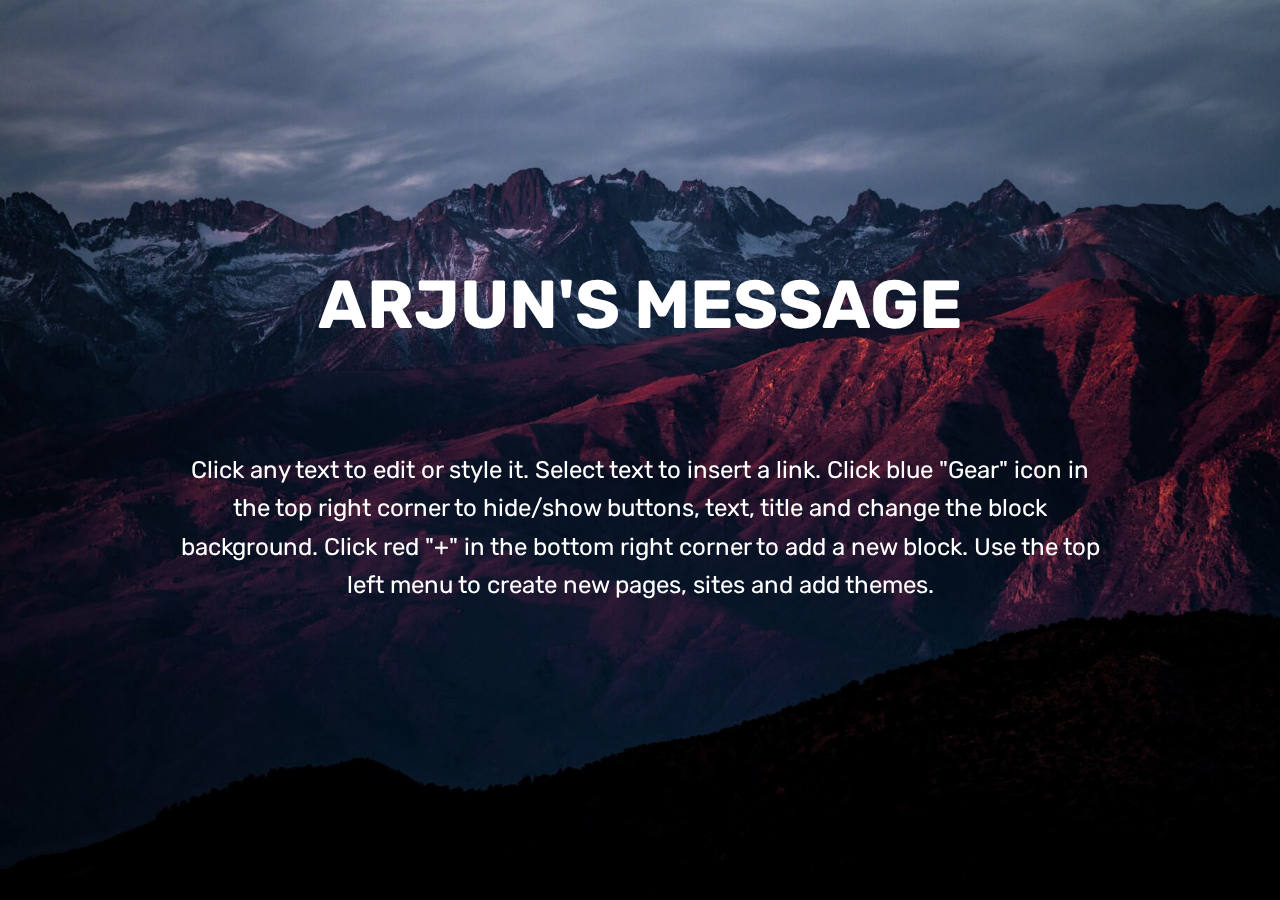
==== aditya.html @ 039c11ff "V0.1" ====
<!DOCTYPE html>
<html >
<head>
  <!-- Site made with Mobirise Website Builder v4.8.6, https://mobirise.com -->
  <meta charset="UTF-8">
  <meta http-equiv="X-UA-Compatible" content="IE=edge">
  <meta name="generator" content="Mobirise v4.8.6, mobirise.com">
  <meta name="viewport" content="width=device-width, initial-scale=1, minimum-scale=1">
  <link rel="shortcut icon" href="assets/images/logo4.png" type="image/x-icon">
  <meta name="description" content="Website Maker Description">
  <title>Aditya's Message</title>
  <link rel="stylesheet" href="assets/web/assets/mobirise-icons/mobirise-icons.css">
  <link rel="stylesheet" href="assets/tether/tether.min.css">
  <link rel="stylesheet" href="assets/bootstrap/css/bootstrap.min.css">
  <link rel="stylesheet" href="assets/bootstrap/css/bootstrap-grid.min.css">
  <link rel="stylesheet" href="assets/bootstrap/css/bootstrap-reboot.min.css">
  <link rel="stylesheet" href="assets/theme/css/style.css">
  <link rel="stylesheet" href="assets/mobirise/css/mbr-additional.css" type="text/css">
  
  
  
</head>
<body>
  <section class="cid-r6RoSCm8FT mbr-fullscreen mbr-parallax-background" id="header2-8">

    

    

    <div class="container align-center">
        <div class="row justify-content-md-center">
            <div class="mbr-white col-md-10">
                <h1 class="mbr-section-title mbr-bold pb-3 mbr-fonts-style display-1">ARJUN'S MESSAGE<br><br></h1>
                
                <p class="mbr-text pb-3 mbr-fonts-style display-5">
                    Click any text to edit or style it. Select text to insert a link. Click blue "Gear" icon in the top right corner to hide/show buttons, text, title and change the block background. Click red "+" in the bottom right corner to add a new block. Use the top left menu to create new pages, sites and add themes.
                </p>
                
            </div>
        </div>
    </div>
    
</section>


  <section class="engine"><a href="https://mobirise.info/o">portfolio website templates</a></section><script src="assets/web/assets/jquery/jquery.min.js"></script>
  <script src="assets/popper/popper.min.js"></script>
  <script src="assets/tether/tether.min.js"></script>
  <script src="assets/bootstrap/js/bootstrap.min.js"></script>
  <script src="assets/smoothscroll/smooth-scroll.js"></script>
  <script src="assets/parallax/jarallax.min.js"></script>
  <script src="assets/theme/js/script.js"></script>
  
  
</body>
</html>
---- assets/web/assets/mobirise-icons/mobirise-icons.css ----
@font-face {
  font-family: 'MobiriseIcons';
  src:  url('mobirise-icons.eot?spat4u');
  src:  url('mobirise-icons.eot?spat4u#iefix') format('embedded-opentype'),
    url('mobirise-icons.ttf?spat4u') format('truetype'),
    url('mobirise-icons.woff?spat4u') format('woff'),
    url('mobirise-icons.svg?spat4u#MobiriseIcons') format('svg');
  font-weight: normal;
  font-style: normal;
}

[class^="mbri-"], [class*=" mbri-"] {
  /* use !important to prevent issues with browser extensions that change fonts */
  font-family: MobiriseIcons !important;
  speak: none;
  font-style: normal;
  font-weight: normal;
  font-variant: normal;
  text-transform: none;
  line-height: 1;

  /* Better Font Rendering =========== */
  -webkit-font-smoothing: antialiased;
  -moz-osx-font-smoothing: grayscale;
}

.mbri-add-submenu:before {
  content: "\e900";
}
.mbri-alert:before {
  content: "\e901";
}
.mbri-align-center:before {
  content: "\e902";
}
.mbri-align-justify:before {
  content: "\e903";
}
.mbri-align-left:before {
  content: "\e904";
}
.mbri-align-right:before {
  content: "\e905";
}
.mbri-android:before {
  content: "\e906";
}
.mbri-apple:before {
  content: "\e907";
}
.mbri-arrow-down:before {
  content: "\e908";
}
.mbri-arrow-next:before {
  content: "\e909";
}
.mbri-arrow-prev:before {
  content: "\e90a";
}
.mbri-arrow-up:before {
  content: "\e90b";
}
.mbri-bold:before {
  content: "\e90c";
}
.mbri-bookmark:before {
  content: "\e90d";
}
.mbri-bootstrap:before {
  content: "\e90e";
}
.mbri-briefcase:before {
  content: "\e90f";
}
.mbri-browse:before {
  content: "\e910";
}
.mbri-bulleted-list:before {
  content: "\e911";
}
.mbri-calendar:before {
  content: "\e912";
}
.mbri-camera:before {
  content: "\e913";
}
.mbri-cart-add:before {
  content: "\e914";
}
.mbri-cart-full:before {
  content: "\e915";
}
.mbri-cash:before {
  content: "\e916";
}
.mbri-change-style:before {
  content: "\e917";
}
.mbri-chat:before {
  content: "\e918";
}
.mbri-clock:before {
  content: "\e919";
}
.mbri-close:before {
  content: "\e91a";
}
.mbri-cloud:before {
  content: "\e91b";
}
.mbri-code:before {
  content: "\e91c";
}
.mbri-contact-form:before {
  content: "\e91d";
}
.mbri-credit-card:before {
  content: "\e91e";
}
.mbri-cursor-click:before {
  content: "\e91f";
}
.mbri-cust-feedback:before {
  content: "\e920";
}
.mbri-database:before {
  content: "\e921";
}
.mbri-delivery:before {
  content: "\e922";
}
.mbri-desktop:before {
  content: "\e923";
}
.mbri-devices:before {
  content: "\e924";
}
.mbri-down:before {
  content: "\e925";
}
.mbri-download:before {
  content: "\e989";
}
.mbri-drag-n-drop:before {
  content: "\e927";
}
.mbri-drag-n-drop2:before {
  content: "\e928";
}
.mbri-edit:before {
  content: "\e929";
}
.mbri-edit2:before {
  content: "\e92a";
}
.mbri-error:before {
  content: "\e92b";
}
.mbri-extension:before {
  content: "\e92c";
}
.mbri-features:before {
  content: "\e92d";
}
.mbri-file:before {
  content: "\e92e";
}
.mbri-flag:before {
  content: "\e92f";
}
.mbri-folder:before {
  content: "\e930";
}
.mbri-gift:before {
  content: "\e931";
}
.mbri-github:before {
  content: "\e932";
}
.mbri-globe:before {
  content: "\e933";
}
.mbri-globe-2:before {
  content: "\e934";
}
.mbri-growing-chart:before {
  content: "\e935";
}
.mbri-hearth:before {
  content: "\e936";
}
.mbri-help:before {
  content: "\e937";
}
.mbri-home:before {
  content: "\e938";
}
.mbri-hot-cup:before {
  content: "\e939";
}
.mbri-idea:before {
  content: "\e93a";
}
.mbri-image-gallery:before {
  content: "\e93b";
}
.mbri-image-slider:before {
  content: "\e93c";
}
.mbri-info:before {
  content: "\e93d";
}
.mbri-italic:before {
  content: "\e93e";
}
.mbri-key:before {
  content: "\e93f";
}
.mbri-laptop:before {
  content: "\e940";
}
.mbri-layers:before {
  content: "\e941";
}
.mbri-left-right:before {
  content: "\e942";
}
.mbri-left:before {
  content: "\e943";
}
.mbri-letter:before {
  content: "\e944";
}
.mbri-like:before {
  content: "\e945";
}
.mbri-link:before {
  content: "\e946";
}
.mbri-lock:before {
  content: "\e947";
}
.mbri-login:before {
  content: "\e948";
}
.mbri-logout:before {
  content: "\e949";
}
.mbri-magic-stick:before {
  content: "\e94a";
}
.mbri-map-pin:before {
  content: "\e94b";
}
.mbri-menu:before {
  content: "\e94c";
}
.mbri-mobile:before {
  content: "\e94d";
}
.mbri-mobile2:before {
  content: "\e94e";
}
.mbri-mobirise:before {
  content: "\e94f";
}
.mbri-more-horizontal:before {
  content: "\e950";
}
.mbri-more-vertical:before {
  content: "\e951";
}
.mbri-music:before {
  content: "\e952";
}
.mbri-new-file:before {
  content: "\e953";
}
.mbri-numbered-list:before {
  content: "\e954";
}
.mbri-opened-folder:before {
  content: "\e955";
}
.mbri-pages:before {
  content: "\e956";
}
.mbri-paper-plane:before {
  content: "\e957";
}
.mbri-paperclip:before {
  content: "\e958";
}
.mbri-photo:before {
  content: "\e959";
}
.mbri-photos:before {
  content: "\e95a";
}
.mbri-pin:before {
  content: "\e95b";
}
.mbri-play:before {
  content: "\e95c";
}
.mbri-plus:before {
  content: "\e95d";
}
.mbri-preview:before {
  content: "\e95e";
}
.mbri-print:before {
  content: "\e95f";
}
.mbri-protect:before {
  content: "\e960";
}
.mbri-question:before {
  content: "\e961";
}
.mbri-quote-left:before {
  content: "\e962";
}
.mbri-quote-right:before {
  content: "\e963";
}
.mbri-refresh:before {
  content: "\e964";
}
.mbri-responsive:before {
  content: "\e965";
}
.mbri-right:before {
  content: "\e966";
}
.mbri-rocket:before {
  content: "\e967";
}
.mbri-sad-face:before {
  content: "\e968";
}
.mbri-sale:before {
  content: "\e969";
}
.mbri-save:before {
  content: "\e96a";
}
.mbri-search:before {
  content: "\e96b";
}
.mbri-setting:before {
  content: "\e96c";
}
.mbri-setting2:before {
  content: "\e96d";
}
.mbri-setting3:before {
  content: "\e96e";
}
.mbri-share:before {
  content: "\e96f";
}
.mbri-shopping-bag:before {
  content: "\e970";
}
.mbri-shopping-basket:before {
  content: "\e971";
}
.mbri-shopping-cart:before {
  content: "\e972";
}
.mbri-sites:before {
  content: "\e973";
}
.mbri-smile-face:before {
  content: "\e974";
}
.mbri-speed:before {
  content: "\e975";
}
.mbri-star:before {
  content: "\e976";
}
.mbri-success:before {
  content: "\e977";
}
.mbri-sun:before {
  content: "\e978";
}
.mbri-sun2:before {
  content: "\e979";
}
.mbri-tablet:before {
  content: "\e97a";
}
.mbri-tablet-vertical:before {
  content: "\e97b";
}
.mbri-target:before {
  content: "\e97c";
}
.mbri-timer:before {
  content: "\e97d";
}
.mbri-to-ftp:before {
  content: "\e97e";
}
.mbri-to-local-drive:before {
  content: "\e97f";
}
.mbri-touch-swipe:before {
  content: "\e980";
}
.mbri-touch:before {
  content: "\e981";
}
.mbri-trash:before {
  content: "\e982";
}
.mbri-underline:before {
  content: "\e983";
}
.mbri-unlink:before {
  content: "\e984";
}
.mbri-unlock:before {
  content: "\e985";
}
.mbri-up-down:before {
  content: "\e986";
}
.mbri-up:before {
  content: "\e987";
}
.mbri-update:before {
  content: "\e988";
}
.mbri-upload:before {
 content: "\e926"; 
}
.mbri-user:before {
  content: "\e98a";
}
.mbri-user2:before {
  content: "\e98b";
}
.mbri-users:before {
  content: "\e98c";
}
.mbri-video:before {
  content: "\e98d";
}
.mbri-video-play:before {
  content: "\e98e";
}
.mbri-watch:before {
  content: "\e98f";
}
.mbri-website-theme:before {
  content: "\e990";
}
.mbri-wifi:before {
  content: "\e991";
}
.mbri-windows:before {
  content: "\e992";
}
.mbri-zoom-out:before {
  content: "\e993";
}
.mbri-redo:before {
  content: "\e994";
}
.mbri-undo:before {
  content: "\e995";
}
---- assets/theme/css/style.css ----
/*!
 * Mobirise v4 theme (https://mobirise.com/)
 * Copyright 2017 Mobirise
 */section{background-color:#eeeeee}section,.container,.container-fluid{position:relative;word-wrap:break-word}a.mbr-iconfont:hover{text-decoration:none}.article .lead p,.article .lead ul,.article .lead ol,.article .lead pre,.article .lead blockquote{margin-bottom:0}a{font-style:normal;font-weight:400;cursor:pointer}a,a:hover{text-decoration:none}figure{margin-bottom:0}body{color:#232323}h1,h2,h3,h4,h5,h6,.h1,.h2,.h3,.h4,.h5,.h6,.display-1,.display-2,.display-3,.display-4{line-height:1;word-break:break-word;word-wrap:break-word}b,strong{font-weight:bold}blockquote{padding:10px 0 10px 20px;position:relative;border-left:2px solid;border-color:#ff3366}input:-webkit-autofill,input:-webkit-autofill:hover,input:-webkit-autofill:focus,input:-webkit-autofill:active{transition-delay:9999s;transition-property:background-color, color}textarea[type="hidden"]{display:none}body{position:relative}section{background-position:50% 50%;background-repeat:no-repeat;background-size:cover}section .mbr-background-video,section .mbr-background-video-preview{position:absolute;bottom:0;left:0;right:0;top:0}.hidden{visibility:hidden}.mbr-z-index20{z-index:20}/*! Base colors */.mbr-white{color:#ffffff}.mbr-black{color:#000000}.mbr-bg-white{background-color:#ffffff}.mbr-bg-black{background-color:#000000}/*! Text-aligns */.align-left{text-align:left}.align-center{text-align:center}.align-right{text-align:right}@media (max-width: 767px){.align-left,.align-center,.align-right,.mbr-section-btn,.mbr-section-title{text-align:center}}/*! Font-weight  */.mbr-light{font-weight:300}.mbr-regular{font-weight:400}.mbr-semibold{font-weight:500}.mbr-bold{font-weight:700}/*! Media  */.media-size-item{-webkit-flex:1 1 auto;-moz-flex:1 1 auto;-ms-flex:1 1 auto;-o-flex:1 1 auto;flex:1 1 auto}.media-content{-webkit-flex-basis:100%;flex-basis:100%}.media-container-row{display:-ms-flexbox;display:-webkit-flex;display:flex;-webkit-flex-direction:row;-ms-flex-direction:row;flex-direction:row;-webkit-flex-wrap:wrap;-ms-flex-wrap:wrap;flex-wrap:wrap;-webkit-justify-content:center;-ms-flex-pack:center;justify-content:center;-webkit-align-content:center;-ms-flex-line-pack:center;align-content:center;-webkit-align-items:start;-ms-flex-align:start;align-items:start}.media-container-row .media-size-item{width:400px}.media-container-column{display:-ms-flexbox;display:-webkit-flex;display:flex;-webkit-flex-direction:column;-ms-flex-direction:column;flex-direction:column;-webkit-flex-wrap:wrap;-ms-flex-wrap:wrap;flex-wrap:wrap;-webkit-justify-content:center;-ms-flex-pack:center;justify-content:center;-webkit-align-content:center;-ms-flex-line-pack:center;align-content:center;-webkit-align-items:stretch;-ms-flex-align:stretch;align-items:stretch}.media-container-column>*{width:100%}@media (min-width: 992px){.media-container-row{-webkit-flex-wrap:nowrap;-ms-flex-wrap:nowrap;flex-wrap:nowrap}}figure{overflow:hidden}figure[mbr-media-size]{transition:width 0.1s}.mbr-figure img,.mbr-figure iframe{display:block;width:100%}.card{background-color:transparent;border:none}.card-img{text-align:center;flex-shrink:0;-webkit-flex-shrink:0}.media{max-width:100%;margin:0 auto}.mbr-figure{-ms-flex-item-align:center;-ms-grid-row-align:center;-webkit-align-self:center;align-self:center}.media-container>div{max-width:100%}.mbr-figure img,.card-img img{width:100%}@media (max-width: 991px){.media-size-item{width:auto !important}.media{width:auto}.mbr-figure{width:100% !important}}/*! Buttons */.mbr-section-btn{margin-left:-.25rem;margin-right:-.25rem;font-size:0}nav .mbr-section-btn{margin-left:0rem;margin-right:0rem}/*! Btn icon margin */.btn .mbr-iconfont,.btn.btn-sm .mbr-iconfont{cursor:pointer;margin-right:0.5rem}.btn.btn-md .mbr-iconfont,.btn.btn-md .mbr-iconfont{margin-right:0.8rem}.mbr-regular{font-weight:400}.mbr-semibold{font-weight:500}.mbr-bold{font-weight:700}[type="submit"]{-webkit-appearance:none}/*! Full-screen */.mbr-fullscreen .mbr-overlay{min-height:100vh}.mbr-fullscreen{display:flex;display:-webkit-flex;display:-moz-flex;display:-ms-flex;display:-o-flex;align-items:center;-webkit-align-items:center;min-height:100vh;padding-top:3rem;padding-bottom:3rem}/*! Map */.map{height:25rem;position:relative}.map iframe{width:100%;height:100%}.form-asterisk{font-family:initial;position:absolute;top:-2px;font-weight:normal}/*! Scroll to top arrow */.mbr-arrow-up{bottom:25px;right:90px;position:fixed;text-align:right;z-index:5000;color:#ffffff;font-size:32px;transform:rotate(180deg);-webkit-transform:rotate(180deg)}.mbr-arrow-up a{background:rgba(0,0,0,0.2);border-radius:3px;color:#fff;display:inline-block;height:60px;width:60px;outline-style:none !important;position:relative;text-decoration:none;transition:all .3s ease-in-out;cursor:pointer;text-align:center}.mbr-arrow-up a:hover{background-color:rgba(0,0,0,0.4)}.mbr-arrow-up a i{line-height:60px}.mbr-arrow-up-icon{display:block;color:#fff}.mbr-arrow-up-icon::before{content:"\203a";display:inline-block;font-family:serif;font-size:32px;line-height:1;font-style:normal;position:relative;top:6px;left:-4px;-webkit-transform:rotate(-90deg);transform:rotate(-90deg)}/*! Arrow Down */.mbr-arrow{position:absolute;bottom:45px;left:50%;width:60px;height:60px;cursor:pointer;background-color:rgba(80,80,80,0.5);border-radius:50%;-webkit-transform:translateX(-50%);transform:translateX(-50%)}.mbr-arrow>a{display:inline-block;text-decoration:none;outline-style:none;-webkit-animation:arrowdown 1.7s ease-in-out infinite;animation:arrowdown 1.7s ease-in-out infinite}.mbr-arrow>a>i{position:absolute;top:-2px;left:15px;font-size:2rem}@keyframes arrowdown{0%{transform:translateY(0px);-webkit-transform:translateY(0px)}50%{transform:translateY(-5px);-webkit-transform:translateY(-5px)}100%{transform:translateY(0px);-webkit-transform:translateY(0px)}}@-webkit-keyframes arrowdown{0%{transform:translateY(0px);-webkit-transform:translateY(0px)}50%{transform:translateY(-5px);-webkit-transform:translateY(-5px)}100%{transform:translateY(0px);-webkit-transform:translateY(0px)}}@media (max-width: 500px){.mbr-arrow-up{left:50%;right:auto;transform:translateX(-50%) rotate(180deg);-webkit-transform:translateX(-50%) rotate(180deg)}}@keyframes gradient-animation{from{background-position:0% 100%;animation-timing-function:ease-in-out}to{background-position:100% 0%;animation-timing-function:ease-in-out}}@-webkit-keyframes gradient-animation{from{background-position:0% 100%;animation-timing-function:ease-in-out}to{background-position:100% 0%;animation-timing-function:ease-in-out}}.bg-gradient{background-size:200% 200%;animation:gradient-animation 5s infinite alternate;-webkit-animation:gradient-animation 5s infinite alternate}.menu .navbar-brand{display:-webkit-flex}.menu .navbar-brand span{display:flex;display:-webkit-flex}.menu .navbar-brand .navbar-caption-wrap{display:-webkit-flex}.menu .navbar-brand .navbar-logo img{display:-webkit-flex}@media (min-width: 768px) and (max-width: 991px){.menu .navbar-toggleable-sm .navbar-nav{display:-webkit-box;display:-webkit-flex;display:-ms-flexbox}}@media (min-width: 992px){.menu .navbar-nav.nav-dropdown{display:-webkit-flex}.menu .navbar-toggleable-sm .navbar-collapse{display:-webkit-flex !important}}.navbar{display:-webkit-flex;-webkit-flex-wrap:wrap;-webkit-align-items:center;-webkit-justify-content:space-between}.navbar-collapse{-webkit-flex-basis:100%;-webkit-flex-grow:1;-webkit-align-items:center}.nav-dropdown .link{padding:.667em 1.667em !important;margin:0 !important}.nav{display:-webkit-flex;-webkit-flex-wrap:wrap}.row{display:-webkit-flex;-webkit-flex-wrap:wrap}.justify-content-center{-webkit-justify-content:center}.form-inline{display:-webkit-flex;-webkit-flex-flow:row wrap;-webkit-align-items:center}.card-wrapper{flex:1;-webkit-flex:1}.carousel-control{display:-webkit-flex;-webkit-align-items:center;-webkit-justify-content:center}.carousel-controls{display:-webkit-flex}.media{display:-webkit-flex}
/*# sourceMappingURL=style.css.map */
.engine {
	position: absolute;
	text-indent: -2400px;
	text-align: center;
	padding: 0;
	top: 0;
	left: -2400px;
}
---- assets/mobirise/css/mbr-additional.css ----
@import url(https://fonts.googleapis.com/css?family=Rubik:300,300i,400,400i,500,500i,700,700i,900,900i);





body {
  font-style: normal;
  line-height: 1.5;
}
.mbr-section-title {
  font-style: normal;
  line-height: 1.2;
}
.mbr-section-subtitle {
  line-height: 1.3;
}
.mbr-text {
  font-style: normal;
  line-height: 1.6;
}
.display-1 {
  font-family: 'Rubik', sans-serif;
  font-size: 4.25rem;
}
.display-1 > .mbr-iconfont {
  font-size: 6.8rem;
}
.display-2 {
  font-family: 'Rubik', sans-serif;
  font-size: 3rem;
}
.display-2 > .mbr-iconfont {
  font-size: 4.8rem;
}
.display-4 {
  font-family: 'Rubik', sans-serif;
  font-size: 1rem;
}
.display-4 > .mbr-iconfont {
  font-size: 1.6rem;
}
.display-5 {
  font-family: 'Rubik', sans-serif;
  font-size: 1.5rem;
}
.display-5 > .mbr-iconfont {
  font-size: 2.4rem;
}
.display-7 {
  font-family: 'Rubik', sans-serif;
  font-size: 1rem;
}
.display-7 > .mbr-iconfont {
  font-size: 1.6rem;
}
/* ---- Fluid typography for mobile devices ---- */
/* 1.4 - font scale ratio ( bootstrap == 1.42857 ) */
/* 100vw - current viewport width */
/* (48 - 20)  48 == 48rem == 768px, 20 == 20rem == 320px(minimal supported viewport) */
/* 0.65 - min scale variable, may vary */
@media (max-width: 768px) {
  .display-1 {
    font-size: 3.4rem;
    font-size: calc( 2.1374999999999997rem + (4.25 - 2.1374999999999997) * ((100vw - 20rem) / (48 - 20)));
    line-height: calc( 1.4 * (2.1374999999999997rem + (4.25 - 2.1374999999999997) * ((100vw - 20rem) / (48 - 20))));
  }
  .display-2 {
    font-size: 2.4rem;
    font-size: calc( 1.7rem + (3 - 1.7) * ((100vw - 20rem) / (48 - 20)));
    line-height: calc( 1.4 * (1.7rem + (3 - 1.7) * ((100vw - 20rem) / (48 - 20))));
  }
  .display-4 {
    font-size: 0.8rem;
    font-size: calc( 1rem + (1 - 1) * ((100vw - 20rem) / (48 - 20)));
    line-height: calc( 1.4 * (1rem + (1 - 1) * ((100vw - 20rem) / (48 - 20))));
  }
  .display-5 {
    font-size: 1.2rem;
    font-size: calc( 1.175rem + (1.5 - 1.175) * ((100vw - 20rem) / (48 - 20)));
    line-height: calc( 1.4 * (1.175rem + (1.5 - 1.175) * ((100vw - 20rem) / (48 - 20))));
  }
}
/* Buttons */
.btn {
  font-weight: 500;
  border-width: 2px;
  font-style: normal;
  letter-spacing: 1px;
  margin: .4rem .8rem;
  white-space: normal;
  -webkit-transition: all 0.3s ease-in-out;
  -moz-transition: all 0.3s ease-in-out;
  transition: all 0.3s ease-in-out;
  display: inline-flex;
  align-items: center;
  justify-content: center;
  word-break: break-word;
  -webkit-align-items: center;
  -webkit-justify-content: center;
  display: -webkit-inline-flex;
  padding: 1rem 3rem;
  border-radius: 3px;
}
.btn-sm {
  font-weight: 500;
  letter-spacing: 1px;
  -webkit-transition: all 0.3s ease-in-out;
  -moz-transition: all 0.3s ease-in-out;
  transition: all 0.3s ease-in-out;
  padding: 0.6rem 1.5rem;
  border-radius: 3px;
}
.btn-md {
  font-weight: 500;
  letter-spacing: 1px;
  margin: .4rem .8rem !important;
  -webkit-transition: all 0.3s ease-in-out;
  -moz-transition: all 0.3s ease-in-out;
  transition: all 0.3s ease-in-out;
  padding: 1rem 3rem;
  border-radius: 3px;
}
.btn-lg {
  font-weight: 500;
  letter-spacing: 1px;
  margin: .4rem .8rem !important;
  -webkit-transition: all 0.3s ease-in-out;
  -moz-transition: all 0.3s ease-in-out;
  transition: all 0.3s ease-in-out;
  padding: 1.2rem 3.2rem;
  border-radius: 3px;
}
.bg-primary {
  background-color: #149dcc !important;
}
.bg-success {
  background-color: #f7ed4a !important;
}
.bg-info {
  background-color: #82786e !important;
}
.bg-warning {
  background-color: #879a9f !important;
}
.bg-danger {
  background-color: #b1a374 !important;
}
.btn-primary,
.btn-primary:active {
  background-color: #149dcc !important;
  border-color: #149dcc !important;
  color: #ffffff !important;
}
.btn-primary:hover,
.btn-primary:focus,
.btn-primary.focus,
.btn-primary.active {
  color: #ffffff !important;
  background-color: #0d6786 !important;
  border-color: #0d6786 !important;
}
.btn-primary.disabled,
.btn-primary:disabled {
  color: #ffffff !important;
  background-color: #0d6786 !important;
  border-color: #0d6786 !important;
}
.btn-secondary,
.btn-secondary:active {
  background-color: #ff3366 !important;
  border-color: #ff3366 !important;
  color: #ffffff !important;
}
.btn-secondary:hover,
.btn-secondary:focus,
.btn-secondary.focus,
.btn-secondary.active {
  color: #ffffff !important;
  background-color: #e50039 !important;
  border-color: #e50039 !important;
}
.btn-secondary.disabled,
.btn-secondary:disabled {
  color: #ffffff !important;
  background-color: #e50039 !important;
  border-color: #e50039 !important;
}
.btn-info,
.btn-info:active {
  background-color: #82786e !important;
  border-color: #82786e !important;
  color: #ffffff !important;
}
.btn-info:hover,
.btn-info:focus,
.btn-info.focus,
.btn-info.active {
  color: #ffffff !important;
  background-color: #59524b !important;
  border-color: #59524b !important;
}
.btn-info.disabled,
.btn-info:disabled {
  color: #ffffff !important;
  background-color: #59524b !important;
  border-color: #59524b !important;
}
.btn-success,
.btn-success:active {
  background-color: #f7ed4a !important;
  border-color: #f7ed4a !important;
  color: #3f3c03 !important;
}
.btn-success:hover,
.btn-success:focus,
.btn-success.focus,
.btn-success.active {
  color: #3f3c03 !important;
  background-color: #eadd0a !important;
  border-color: #eadd0a !important;
}
.btn-success.disabled,
.btn-success:disabled {
  color: #3f3c03 !important;
  background-color: #eadd0a !important;
  border-color: #eadd0a !important;
}
.btn-warning,
.btn-warning:active {
  background-color: #879a9f !important;
  border-color: #879a9f !important;
  color: #ffffff !important;
}
.btn-warning:hover,
.btn-warning:focus,
.btn-warning.focus,
.btn-warning.active {
  color: #ffffff !important;
  background-color: #617479 !important;
  border-color: #617479 !important;
}
.btn-warning.disabled,
.btn-warning:disabled {
  color: #ffffff !important;
  background-color: #617479 !important;
  border-color: #617479 !important;
}
.btn-danger,
.btn-danger:active {
  background-color: #b1a374 !important;
  border-color: #b1a374 !important;
  color: #ffffff !important;
}
.btn-danger:hover,
.btn-danger:focus,
.btn-danger.focus,
.btn-danger.active {
  color: #ffffff !important;
  background-color: #8b7d4e !important;
  border-color: #8b7d4e !important;
}
.btn-danger.disabled,
.btn-danger:disabled {
  color: #ffffff !important;
  background-color: #8b7d4e !important;
  border-color: #8b7d4e !important;
}
.btn-white {
  color: #333333 !important;
}
.btn-white,
.btn-white:active {
  background-color: #ffffff !important;
  border-color: #ffffff !important;
  color: #808080 !important;
}
.btn-white:hover,
.btn-white:focus,
.btn-white.focus,
.btn-white.active {
  color: #808080 !important;
  background-color: #d9d9d9 !important;
  border-color: #d9d9d9 !important;
}
.btn-white.disabled,
.btn-white:disabled {
  color: #808080 !important;
  background-color: #d9d9d9 !important;
  border-color: #d9d9d9 !important;
}
.btn-black,
.btn-black:active {
  background-color: #333333 !important;
  border-color: #333333 !important;
  color: #ffffff !important;
}
.btn-black:hover,
.btn-black:focus,
.btn-black.focus,
.btn-black.active {
  color: #ffffff !important;
  background-color: #0d0d0d !important;
  border-color: #0d0d0d !important;
}
.btn-black.disabled,
.btn-black:disabled {
  color: #ffffff !important;
  background-color: #0d0d0d !important;
  border-color: #0d0d0d !important;
}
.btn-primary-outline,
.btn-primary-outline:active {
  background: none;
  border-color: #0b566f;
  color: #0b566f;
}
.btn-primary-outline:hover,
.btn-primary-outline:focus,
.btn-primary-outline.focus,
.btn-primary-outline.active {
  color: #ffffff;
  background-color: #149dcc;
  border-color: #149dcc;
}
.btn-primary-outline.disabled,
.btn-primary-outline:disabled {
  color: #ffffff !important;
  background-color: #149dcc !important;
  border-color: #149dcc !important;
}
.btn-secondary-outline,
.btn-secondary-outline:active {
  background: none;
  border-color: #cc0033;
  color: #cc0033;
}
.btn-secondary-outline:hover,
.btn-secondary-outline:focus,
.btn-secondary-outline.focus,
.btn-secondary-outline.active {
  color: #ffffff;
  background-color: #ff3366;
  border-color: #ff3366;
}
.btn-secondary-outline.disabled,
.btn-secondary-outline:disabled {
  color: #ffffff !important;
  background-color: #ff3366 !important;
  border-color: #ff3366 !important;
}
.btn-info-outline,
.btn-info-outline:active {
  background: none;
  border-color: #4b453f;
  color: #4b453f;
}
.btn-info-outline:hover,
.btn-info-outline:focus,
.btn-info-outline.focus,
.btn-info-outline.active {
  color: #ffffff;
  background-color: #82786e;
  border-color: #82786e;
}
.btn-info-outline.disabled,
.btn-info-outline:disabled {
  color: #ffffff !important;
  background-color: #82786e !important;
  border-color: #82786e !important;
}
.btn-success-outline,
.btn-success-outline:active {
  background: none;
  border-color: #d2c609;
  color: #d2c609;
}
.btn-success-outline:hover,
.btn-success-outline:focus,
.btn-success-outline.focus,
.btn-success-outline.active {
  color: #3f3c03;
  background-color: #f7ed4a;
  border-color: #f7ed4a;
}
.btn-success-outline.disabled,
.btn-success-outline:disabled {
  color: #3f3c03 !important;
  background-color: #f7ed4a !important;
  border-color: #f7ed4a !important;
}
.btn-warning-outline,
.btn-warning-outline:active {
  background: none;
  border-color: #55666b;
  color: #55666b;
}
.btn-warning-outline:hover,
.btn-warning-outline:focus,
.btn-warning-outline.focus,
.btn-warning-outline.active {
  color: #ffffff;
  background-color: #879a9f;
  border-color: #879a9f;
}
.btn-warning-outline.disabled,
.btn-warning-outline:disabled {
  color: #ffffff !important;
  background-color: #879a9f !important;
  border-color: #879a9f !important;
}
.btn-danger-outline,
.btn-danger-outline:active {
  background: none;
  border-color: #7a6e45;
  color: #7a6e45;
}
.btn-danger-outline:hover,
.btn-danger-outline:focus,
.btn-danger-outline.focus,
.btn-danger-outline.active {
  color: #ffffff;
  background-color: #b1a374;
  border-color: #b1a374;
}
.btn-danger-outline.disabled,
.btn-danger-outline:disabled {
  color: #ffffff !important;
  background-color: #b1a374 !important;
  border-color: #b1a374 !important;
}
.btn-black-outline,
.btn-black-outline:active {
  background: none;
  border-color: #000000;
  color: #000000;
}
.btn-black-outline:hover,
.btn-black-outline:focus,
.btn-black-outline.focus,
.btn-black-outline.active {
  color: #ffffff;
  background-color: #333333;
  border-color: #333333;
}
.btn-black-outline.disabled,
.btn-black-outline:disabled {
  color: #ffffff !important;
  background-color: #333333 !important;
  border-color: #333333 !important;
}
.btn-white-outline,
.btn-white-outline:active,
.btn-white-outline.active {
  background: none;
  border-color: #ffffff;
  color: #ffffff;
}
.btn-white-outline:hover,
.btn-white-outline:focus,
.btn-white-outline.focus {
  color: #333333;
  background-color: #ffffff;
  border-color: #ffffff;
}
.text-primary {
  color: #149dcc !important;
}
.text-secondary {
  color: #ff3366 !important;
}
.text-success {
  color: #f7ed4a !important;
}
.text-info {
  color: #82786e !important;
}
.text-warning {
  color: #879a9f !important;
}
.text-danger {
  color: #b1a374 !important;
}
.text-white {
  color: #ffffff !important;
}
.text-black {
  color: #000000 !important;
}
a.text-primary:hover,
a.text-primary:focus {
  color: #0b566f !important;
}
a.text-secondary:hover,
a.text-secondary:focus {
  color: #cc0033 !important;
}
a.text-success:hover,
a.text-success:focus {
  color: #d2c609 !important;
}
a.text-info:hover,
a.text-info:focus {
  color: #4b453f !important;
}
a.text-warning:hover,
a.text-warning:focus {
  color: #55666b !important;
}
a.text-danger:hover,
a.text-danger:focus {
  color: #7a6e45 !important;
}
a.text-white:hover,
a.text-white:focus {
  color: #b3b3b3 !important;
}
a.text-black:hover,
a.text-black:focus {
  color: #4d4d4d !important;
}
.alert-success {
  background-color: #70c770;
}
.alert-info {
  background-color: #82786e;
}
.alert-warning {
  background-color: #879a9f;
}
.alert-danger {
  background-color: #b1a374;
}
.mbr-section-btn a.btn:not(.btn-form) {
  border-radius: 100px;
}
.mbr-section-btn a.btn:not(.btn-form):hover,
.mbr-section-btn a.btn:not(.btn-form):focus {
  box-shadow: none !important;
}
.mbr-section-btn a.btn:not(.btn-form):hover,
.mbr-section-btn a.btn:not(.btn-form):focus {
  box-shadow: 0 10px 40px 0 rgba(0, 0, 0, 0.2) !important;
  -webkit-box-shadow: 0 10px 40px 0 rgba(0, 0, 0, 0.2) !important;
}
.mbr-gallery-filter li a {
  border-radius: 100px !important;
}
.mbr-gallery-filter li.active .btn {
  background-color: #149dcc;
  border-color: #149dcc;
  color: #ffffff;
}
.mbr-gallery-filter li.active .btn:focus {
  box-shadow: none;
}
.nav-tabs .nav-link {
  border-radius: 100px !important;
}
.btn-form {
  border-radius: 0;
}
.btn-form:hover {
  cursor: pointer;
}
a,
a:hover {
  color: #149dcc;
}
.mbr-plan-header.bg-primary .mbr-plan-subtitle,
.mbr-plan-header.bg-primary .mbr-plan-price-desc {
  color: #b4e6f8;
}
.mbr-plan-header.bg-success .mbr-plan-subtitle,
.mbr-plan-header.bg-success .mbr-plan-price-desc {
  color: #ffffff;
}
.mbr-plan-header.bg-info .mbr-plan-subtitle,
.mbr-plan-header.bg-info .mbr-plan-price-desc {
  color: #beb8b2;
}
.mbr-plan-header.bg-warning .mbr-plan-subtitle,
.mbr-plan-header.bg-warning .mbr-plan-price-desc {
  color: #ced6d8;
}
.mbr-plan-header.bg-danger .mbr-plan-subtitle,
.mbr-plan-header.bg-danger .mbr-plan-price-desc {
  color: #dfd9c6;
}
/* Scroll to top button*/
.scrollToTop_wraper {
  display: none;
}
#scrollToTop a i:before {
  content: '';
  position: absolute;
  height: 40%;
  top: 25%;
  background: #fff;
  width: 2px;
  left: calc(50% - 1px);
}
#scrollToTop a i:after {
  content: '';
  position: absolute;
  display: block;
  border-top: 2px solid #fff;
  border-right: 2px solid #fff;
  width: 40%;
  height: 40%;
  left: 30%;
  bottom: 30%;
  transform: rotate(135deg);
  -webkit-transform: rotate(135deg);
}
/* Others*/
.note-check a[data-value=Rubik] {
  font-style: normal;
}
.mbr-arrow a {
  color: #ffffff;
}
@media (max-width: 767px) {
  .mbr-arrow {
    display: none;
  }
}
.form-control-label {
  position: relative;
  cursor: pointer;
  margin-bottom: .357em;
  padding: 0;
}
.alert {
  color: #ffffff;
  border-radius: 0;
  border: 0;
  font-size: .875rem;
  line-height: 1.5;
  margin-bottom: 1.875rem;
  padding: 1.25rem;
  position: relative;
}
.alert.alert-form::after {
  background-color: inherit;
  bottom: -7px;
  content: "";
  display: block;
  height: 14px;
  left: 50%;
  margin-left: -7px;
  position: absolute;
  transform: rotate(45deg);
  width: 14px;
  -webkit-transform: rotate(45deg);
}
.form-control {
  background-color: #f5f5f5;
  box-shadow: none;
  color: #565656;
  font-family: 'Rubik', sans-serif;
  font-size: 1rem;
  line-height: 1.43;
  min-height: 3.5em;
  padding: 1.07em .5em;
}
.form-control > .mbr-iconfont {
  font-size: 1.6rem;
}
.form-control,
.form-control:focus {
  border: 1px solid #e8e8e8;
}
.form-active .form-control:invalid {
  border-color: red;
}
.mbr-overlay {
  background-color: #000;
  bottom: 0;
  left: 0;
  opacity: .5;
  position: absolute;
  right: 0;
  top: 0;
  z-index: 0;
}
blockquote {
  font-style: italic;
  padding: 10px 0 10px 20px;
  font-size: 1.09rem;
  position: relative;
  border-color: #149dcc;
  border-width: 3px;
}
ul,
ol,
pre,
blockquote {
  margin-bottom: 2.3125rem;
}
pre {
  background: #f4f4f4;
  padding: 10px 24px;
  white-space: pre-wrap;
}
.inactive {
  -webkit-user-select: none;
  -moz-user-select: none;
  -ms-user-select: none;
  user-select: none;
  pointer-events: none;
  -webkit-user-drag: none;
  user-drag: none;
}
.mbr-section__comments .row {
  justify-content: center;
  -webkit-justify-content: center;
}
/* Forms */
.mbr-form .btn {
  margin: .4rem 0;
}
.mbr-form .input-group-btn a.btn {
  border-radius: 100px !important;
}
.mbr-form .input-group-btn a.btn:hover {
  box-shadow: 0 10px 40px 0 rgba(0, 0, 0, 0.2);
}
.mbr-form .input-group-btn button[type="submit"] {
  border-radius: 100px !important;
  padding: 1rem 3rem;
}
.mbr-form .input-group-btn button[type="submit"]:hover {
  box-shadow: 0 10px 40px 0 rgba(0, 0, 0, 0.2);
}
.form2 .form-control {
  border-top-left-radius: 100px;
  border-bottom-left-radius: 100px;
}
.form2 .input-group-btn a.btn {
  border-top-left-radius: 0 !important;
  border-bottom-left-radius: 0 !important;
}
.form2 .input-group-btn button[type="submit"] {
  border-top-left-radius: 0 !important;
  border-bottom-left-radius: 0 !important;
}
.form3 input[type="email"] {
  border-radius: 100px !important;
}
@media (max-width: 349px) {
  .form2 input[type="email"] {
    border-radius: 100px !important;
  }
  .form2 .input-group-btn a.btn {
    border-radius: 100px !important;
  }
  .form2 .input-group-btn button[type="submit"] {
    border-radius: 100px !important;
  }
}
@media (max-width: 767px) {
  .btn {
    font-size: .75rem !important;
  }
  .btn .mbr-iconfont {
    font-size: 1rem !important;
  }
}
/* Social block */
.btn-social {
  font-size: 20px;
  border-radius: 50%;
  padding: 0;
  width: 44px;
  height: 44px;
  line-height: 44px;
  text-align: center;
  position: relative;
  border: 2px solid #c0a375;
  border-color: #149dcc;
  color: #232323;
  cursor: pointer;
}
.btn-social i {
  top: 0;
  line-height: 44px;
  width: 44px;
}
.btn-social:hover {
  color: #fff;
  background: #149dcc;
}
.btn-social + .btn {
  margin-left: .1rem;
}
/* Footer */
.mbr-footer-content li::before,
.mbr-footer .mbr-contacts li::before {
  background: #149dcc;
}
.mbr-footer-content li a:hover,
.mbr-footer .mbr-contacts li a:hover {
  color: #149dcc;
}
.footer3 input[type="email"],
.footer4 input[type="email"] {
  border-radius: 100px !important;
}
.footer3 .input-group-btn a.btn,
.footer4 .input-group-btn a.btn {
  border-radius: 100px !important;
}
.footer3 .input-group-btn button[type="submit"],
.footer4 .input-group-btn button[type="submit"] {
  border-radius: 100px !important;
}
/* Headers*/
.header13 .form-inline input[type="email"],
.header14 .form-inline input[type="email"] {
  border-radius: 100px;
}
.header13 .form-inline input[type="text"],
.header14 .form-inline input[type="text"] {
  border-radius: 100px;
}
.header13 .form-inline input[type="tel"],
.header14 .form-inline input[type="tel"] {
  border-radius: 100px;
}
.header13 .form-inline a.btn,
.header14 .form-inline a.btn {
  border-radius: 100px;
}
.header13 .form-inline button,
.header14 .form-inline button {
  border-radius: 100px !important;
}
.offset-1 {
  margin-left: 8.33333%;
}
.offset-2 {
  margin-left: 16.66667%;
}
.offset-3 {
  margin-left: 25%;
}
.offset-4 {
  margin-left: 33.33333%;
}
.offset-5 {
  margin-left: 41.66667%;
}
.offset-6 {
  margin-left: 50%;
}
.offset-7 {
  margin-left: 58.33333%;
}
.offset-8 {
  margin-left: 66.66667%;
}
.offset-9 {
  margin-left: 75%;
}
.offset-10 {
  margin-left: 83.33333%;
}
.offset-11 {
  margin-left: 91.66667%;
}
@media (min-width: 576px) {
  .offset-sm-0 {
    margin-left: 0%;
  }
  .offset-sm-1 {
    margin-left: 8.33333%;
  }
  .offset-sm-2 {
    margin-left: 16.66667%;
  }
  .offset-sm-3 {
    margin-left: 25%;
  }
  .offset-sm-4 {
    margin-left: 33.33333%;
  }
  .offset-sm-5 {
    margin-left: 41.66667%;
  }
  .offset-sm-6 {
    margin-left: 50%;
  }
  .offset-sm-7 {
    margin-left: 58.33333%;
  }
  .offset-sm-8 {
    margin-left: 66.66667%;
  }
  .offset-sm-9 {
    margin-left: 75%;
  }
  .offset-sm-10 {
    margin-left: 83.33333%;
  }
  .offset-sm-11 {
    margin-left: 91.66667%;
  }
}
@media (min-width: 768px) {
  .offset-md-0 {
    margin-left: 0%;
  }
  .offset-md-1 {
    margin-left: 8.33333%;
  }
  .offset-md-2 {
    margin-left: 16.66667%;
  }
  .offset-md-3 {
    margin-left: 25%;
  }
  .offset-md-4 {
    margin-left: 33.33333%;
  }
  .offset-md-5 {
    margin-left: 41.66667%;
  }
  .offset-md-6 {
    margin-left: 50%;
  }
  .offset-md-7 {
    margin-left: 58.33333%;
  }
  .offset-md-8 {
    margin-left: 66.66667%;
  }
  .offset-md-9 {
    margin-left: 75%;
  }
  .offset-md-10 {
    margin-left: 83.33333%;
  }
  .offset-md-11 {
    margin-left: 91.66667%;
  }
}
@media (min-width: 992px) {
  .offset-lg-0 {
    margin-left: 0%;
  }
  .offset-lg-1 {
    margin-left: 8.33333%;
  }
  .offset-lg-2 {
    margin-left: 16.66667%;
  }
  .offset-lg-3 {
    margin-left: 25%;
  }
  .offset-lg-4 {
    margin-left: 33.33333%;
  }
  .offset-lg-5 {
    margin-left: 41.66667%;
  }
  .offset-lg-6 {
    margin-left: 50%;
  }
  .offset-lg-7 {
    margin-left: 58.33333%;
  }
  .offset-lg-8 {
    margin-left: 66.66667%;
  }
  .offset-lg-9 {
    margin-left: 75%;
  }
  .offset-lg-10 {
    margin-left: 83.33333%;
  }
  .offset-lg-11 {
    margin-left: 91.66667%;
  }
}
@media (min-width: 1200px) {
  .offset-xl-0 {
    margin-left: 0%;
  }
  .offset-xl-1 {
    margin-left: 8.33333%;
  }
  .offset-xl-2 {
    margin-left: 16.66667%;
  }
  .offset-xl-3 {
    margin-left: 25%;
  }
  .offset-xl-4 {
    margin-left: 33.33333%;
  }
  .offset-xl-5 {
    margin-left: 41.66667%;
  }
  .offset-xl-6 {
    margin-left: 50%;
  }
  .offset-xl-7 {
    margin-left: 58.33333%;
  }
  .offset-xl-8 {
    margin-left: 66.66667%;
  }
  .offset-xl-9 {
    margin-left: 75%;
  }
  .offset-xl-10 {
    margin-left: 83.33333%;
  }
  .offset-xl-11 {
    margin-left: 91.66667%;
  }
}
.navbar-toggler {
  -webkit-align-self: flex-start;
  -ms-flex-item-align: start;
  align-self: flex-start;
  padding: 0.25rem 0.75rem;
  font-size: 1.25rem;
  line-height: 1;
  background: transparent;
  border: 1px solid transparent;
  -webkit-border-radius: 0.25rem;
  border-radius: 0.25rem;
}
.navbar-toggler:focus,
.navbar-toggler:hover {
  text-decoration: none;
}
.navbar-toggler-icon {
  display: inline-block;
  width: 1.5em;
  height: 1.5em;
  vertical-align: middle;
  content: "";
  background: no-repeat center center;
  -webkit-background-size: 100% 100%;
  -o-background-size: 100% 100%;
  background-size: 100% 100%;
}
.navbar-toggler-left {
  position: absolute;
  left: 1rem;
}
.navbar-toggler-right {
  position: absolute;
  right: 1rem;
}
@media (max-width: 575px) {
  .navbar-toggleable .navbar-nav .dropdown-menu {
    position: static;
    float: none;
  }
  .navbar-toggleable > .container {
    padding-right: 0;
    padding-left: 0;
  }
}
@media (min-width: 576px) {
  .navbar-toggleable {
    -webkit-box-orient: horizontal;
    -webkit-box-direction: normal;
    -webkit-flex-direction: row;
    -ms-flex-direction: row;
    flex-direction: row;
    -webkit-flex-wrap: nowrap;
    -ms-flex-wrap: nowrap;
    flex-wrap: nowrap;
    -webkit-box-align: center;
    -webkit-align-items: center;
    -ms-flex-align: center;
    align-items: center;
  }
  .navbar-toggleable .navbar-nav {
    -webkit-box-orient: horizontal;
    -webkit-box-direction: normal;
    -webkit-flex-direction: row;
    -ms-flex-direction: row;
    flex-direction: row;
  }
  .navbar-toggleable .navbar-nav .nav-link {
    padding-right: .5rem;
    padding-left: .5rem;
  }
  .navbar-toggleable > .container {
    display: -webkit-box;
    display: -webkit-flex;
    display: -ms-flexbox;
    display: flex;
    -webkit-flex-wrap: nowrap;
    -ms-flex-wrap: nowrap;
    flex-wrap: nowrap;
    -webkit-box-align: center;
    -webkit-align-items: center;
    -ms-flex-align: center;
    align-items: center;
  }
  .navbar-toggleable .navbar-collapse {
    display: -webkit-box !important;
    display: -webkit-flex !important;
    display: -ms-flexbox !important;
    display: flex !important;
    width: 100%;
  }
  .navbar-toggleable .navbar-toggler {
    display: none;
  }
}
@media (max-width: 767px) {
  .navbar-toggleable-sm .navbar-nav .dropdown-menu {
    position: static;
    float: none;
  }
  .navbar-toggleable-sm > .container {
    padding-right: 0;
    padding-left: 0;
  }
}
@media (min-width: 768px) {
  .navbar-toggleable-sm {
    -webkit-box-orient: horizontal;
    -webkit-box-direction: normal;
    -webkit-flex-direction: row;
    -ms-flex-direction: row;
    flex-direction: row;
    -webkit-flex-wrap: nowrap;
    -ms-flex-wrap: nowrap;
    flex-wrap: nowrap;
    -webkit-box-align: center;
    -webkit-align-items: center;
    -ms-flex-align: center;
    align-items: center;
  }
  .navbar-toggleable-sm .navbar-nav {
    -webkit-box-orient: horizontal;
    -webkit-box-direction: normal;
    -webkit-flex-direction: row;
    -ms-flex-direction: row;
    flex-direction: row;
  }
  .navbar-toggleable-sm .navbar-nav .nav-link {
    padding-right: .5rem;
    padding-left: .5rem;
  }
  .navbar-toggleable-sm > .container {
    display: -webkit-box;
    display: -webkit-flex;
    display: -ms-flexbox;
    display: flex;
    -webkit-flex-wrap: nowrap;
    -ms-flex-wrap: nowrap;
    flex-wrap: nowrap;
    -webkit-box-align: center;
    -webkit-align-items: center;
    -ms-flex-align: center;
    align-items: center;
  }
  .navbar-toggleable-sm .navbar-collapse {
    display: none;
    width: 100%;
  }
  .navbar-toggleable-sm .navbar-toggler {
    display: none;
  }
}
@media (max-width: 991px) {
  .navbar-toggleable-md .navbar-nav .dropdown-menu {
    position: static;
    float: none;
  }
  .navbar-toggleable-md > .container {
    padding-right: 0;
    padding-left: 0;
  }
}
@media (min-width: 992px) {
  .navbar-toggleable-md {
    -webkit-box-orient: horizontal;
    -webkit-box-direction: normal;
    -webkit-flex-direction: row;
    -ms-flex-direction: row;
    flex-direction: row;
    -webkit-flex-wrap: nowrap;
    -ms-flex-wrap: nowrap;
    flex-wrap: nowrap;
    -webkit-box-align: center;
    -webkit-align-items: center;
    -ms-flex-align: center;
    align-items: center;
  }
  .navbar-toggleable-md .navbar-nav {
    -webkit-box-orient: horizontal;
    -webkit-box-direction: normal;
    -webkit-flex-direction: row;
    -ms-flex-direction: row;
    flex-direction: row;
  }
  .navbar-toggleable-md .navbar-nav .nav-link {
    padding-right: .5rem;
    padding-left: .5rem;
  }
  .navbar-toggleable-md > .container {
    display: -webkit-box;
    display: -webkit-flex;
    display: -ms-flexbox;
    display: flex;
    -webkit-flex-wrap: nowrap;
    -ms-flex-wrap: nowrap;
    flex-wrap: nowrap;
    -webkit-box-align: center;
    -webkit-align-items: center;
    -ms-flex-align: center;
    align-items: center;
  }
  .navbar-toggleable-md .navbar-collapse {
    display: -webkit-box !important;
    display: -webkit-flex !important;
    display: -ms-flexbox !important;
    display: flex !important;
    width: 100%;
  }
  .navbar-toggleable-md .navbar-toggler {
    display: none;
  }
}
@media (max-width: 1199px) {
  .navbar-toggleable-lg .navbar-nav .dropdown-menu {
    position: static;
    float: none;
  }
  .navbar-toggleable-lg > .container {
    padding-right: 0;
    padding-left: 0;
  }
}
@media (min-width: 1200px) {
  .navbar-toggleable-lg {
    -webkit-box-orient: horizontal;
    -webkit-box-direction: normal;
    -webkit-flex-direction: row;
    -ms-flex-direction: row;
    flex-direction: row;
    -webkit-flex-wrap: nowrap;
    -ms-flex-wrap: nowrap;
    flex-wrap: nowrap;
    -webkit-box-align: center;
    -webkit-align-items: center;
    -ms-flex-align: center;
    align-items: center;
  }
  .navbar-toggleable-lg .navbar-nav {
    -webkit-box-orient: horizontal;
    -webkit-box-direction: normal;
    -webkit-flex-direction: row;
    -ms-flex-direction: row;
    flex-direction: row;
  }
  .navbar-toggleable-lg .navbar-nav .nav-link {
    padding-right: .5rem;
    padding-left: .5rem;
  }
  .navbar-toggleable-lg > .container {
    display: -webkit-box;
    display: -webkit-flex;
    display: -ms-flexbox;
    display: flex;
    -webkit-flex-wrap: nowrap;
    -ms-flex-wrap: nowrap;
    flex-wrap: nowrap;
    -webkit-box-align: center;
    -webkit-align-items: center;
    -ms-flex-align: center;
    align-items: center;
  }
  .navbar-toggleable-lg .navbar-collapse {
    display: -webkit-box !important;
    display: -webkit-flex !important;
    display: -ms-flexbox !important;
    display: flex !important;
    width: 100%;
  }
  .navbar-toggleable-lg .navbar-toggler {
    display: none;
  }
}
.navbar-toggleable-xl {
  -webkit-box-orient: horizontal;
  -webkit-box-direction: normal;
  -webkit-flex-direction: row;
  -ms-flex-direction: row;
  flex-direction: row;
  -webkit-flex-wrap: nowrap;
  -ms-flex-wrap: nowrap;
  flex-wrap: nowrap;
  -webkit-box-align: center;
  -webkit-align-items: center;
  -ms-flex-align: center;
  align-items: center;
}
.navbar-toggleable-xl .navbar-nav .dropdown-menu {
  position: static;
  float: none;
}
.navbar-toggleable-xl > .container {
  padding-right: 0;
  padding-left: 0;
}
.navbar-toggleable-xl .navbar-nav {
  -webkit-box-orient: horizontal;
  -webkit-box-direction: normal;
  -webkit-flex-direction: row;
  -ms-flex-direction: row;
  flex-direction: row;
}
.navbar-toggleable-xl .navbar-nav .nav-link {
  padding-right: .5rem;
  padding-left: .5rem;
}
.navbar-toggleable-xl > .container {
  display: -webkit-box;
  display: -webkit-flex;
  display: -ms-flexbox;
  display: flex;
  -webkit-flex-wrap: nowrap;
  -ms-flex-wrap: nowrap;
  flex-wrap: nowrap;
  -webkit-box-align: center;
  -webkit-align-items: center;
  -ms-flex-align: center;
  align-items: center;
}
.navbar-toggleable-xl .navbar-collapse {
  display: -webkit-box !important;
  display: -webkit-flex !important;
  display: -ms-flexbox !important;
  display: flex !important;
  width: 100%;
}
.navbar-toggleable-xl .navbar-toggler {
  display: none;
}
.card-img {
  width: auto;
}
.menu .navbar.collapsed:not(.beta-menu) {
  flex-direction: column;
  -webkit-flex-direction: column;
}
.carousel-item.active,
.carousel-item-next,
.carousel-item-prev {
  display: -webkit-box;
  display: -webkit-flex;
  display: -ms-flexbox;
  display: flex;
}
.note-air-layout .dropup .dropdown-menu,
.note-air-layout .navbar-fixed-bottom .dropdown .dropdown-menu {
  bottom: initial !important;
}
html,
body {
  height: auto;
  min-height: 100vh;
}
.dropup .dropdown-toggle::after {
  display: none;
}
.cid-r6RlYdtnWD {
  background-image: url("../../../assets/images/jumbotron.jpg");
}
.cid-r6RoC9FfUv {
  background-image: url("../../../assets/images/jumbotron.jpg");
}
.cid-r6RoSCm8FT {
  background-image: url("../../../assets/images/jumbotron.jpg");
}
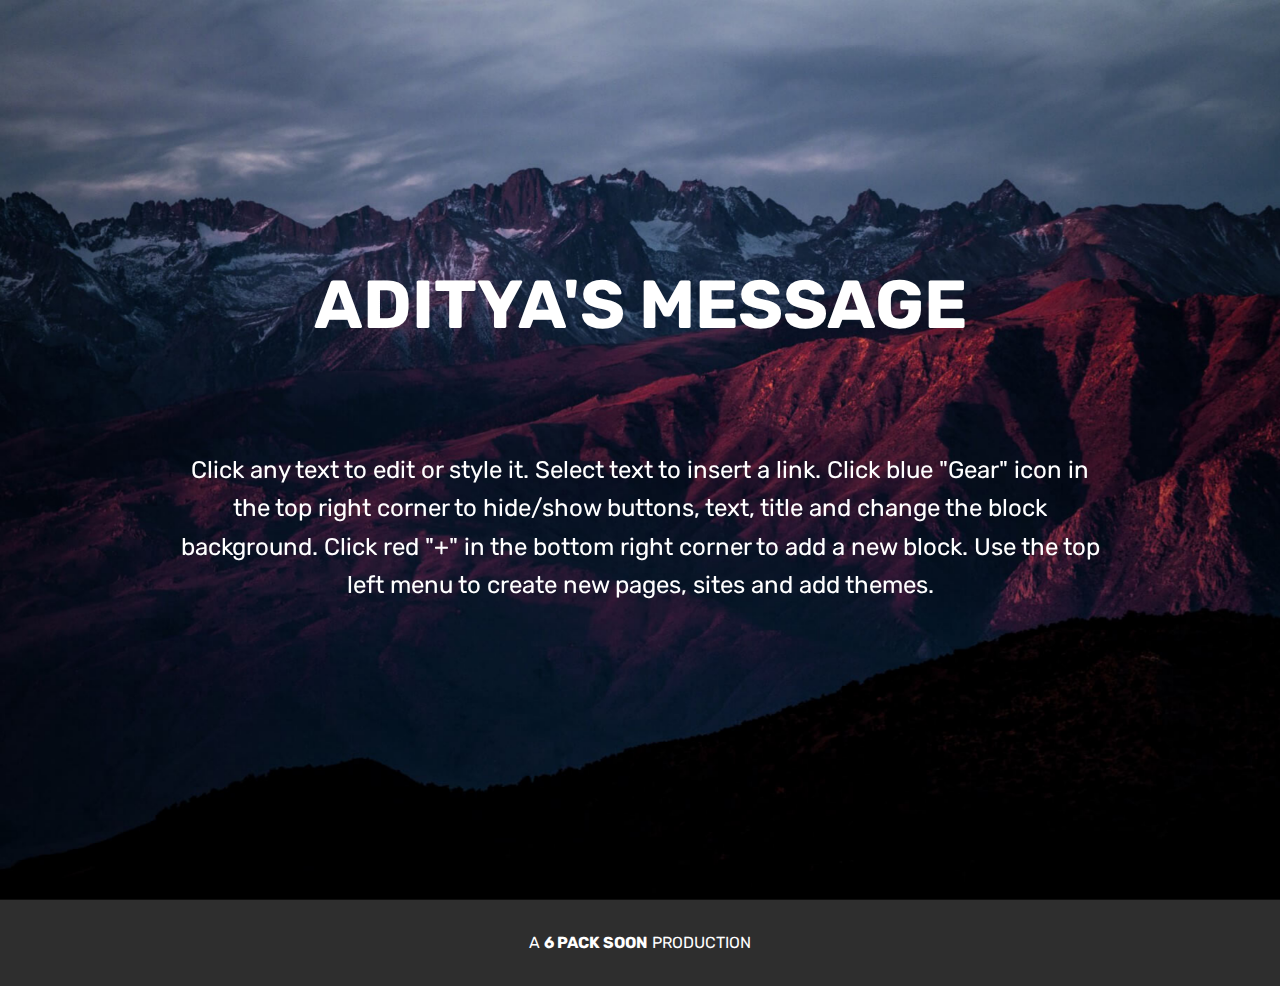
==== commit 3031b3b9: "V0.4" ====
--- a/aditya.html
+++ b/aditya.html
@@ -30,7 +30,7 @@
     <div class="container align-center">
         <div class="row justify-content-md-center">
             <div class="mbr-white col-md-10">
-                <h1 class="mbr-section-title mbr-bold pb-3 mbr-fonts-style display-1">ARJUN'S MESSAGE<br><br></h1>
+                <h1 class="mbr-section-title mbr-bold pb-3 mbr-fonts-style display-1">ADITYA'S MESSAGE<br><br></h1>
                 
                 <p class="mbr-text pb-3 mbr-fonts-style display-5">
                     Click any text to edit or style it. Select text to insert a link. Click blue "Gear" icon in the top right corner to hide/show buttons, text, title and change the block background. Click red "+" in the bottom right corner to add a new block. Use the top left menu to create new pages, sites and add themes.
@@ -42,8 +42,24 @@
     
 </section>
 
+<section class="engine"><a href="https://mobirise.info/g">build your own site</a></section><section once="" class="cid-r70JUqGux0" id="footer6-n">
 
-  <section class="engine"><a href="https://mobirise.info/o">portfolio website templates</a></section><script src="assets/web/assets/jquery/jquery.min.js"></script>
+    
+
+    
+
+    <div class="container">
+        <div class="media-container-row align-center mbr-white">
+            <div class="col-12">
+                <p class="mbr-text mb-0 mbr-fonts-style display-7">
+                    A <strong>6&nbsp;PACK SOON</strong> PRODUCTION<br></p>
+            </div>
+        </div>
+    </div>
+</section>
+
+
+  <script src="assets/web/assets/jquery/jquery.min.js"></script>
   <script src="assets/popper/popper.min.js"></script>
   <script src="assets/tether/tether.min.js"></script>
   <script src="assets/bootstrap/js/bootstrap.min.js"></script>
--- a/assets/mobirise/css/mbr-additional.css
+++ b/assets/mobirise/css/mbr-additional.css
@@ -1377,11 +1377,104 @@
   display: none;
 }
 .cid-r6RlYdtnWD {
-  background-image: url("../../../assets/images/jumbotron.jpg");
+  background-image: url("../../../assets/images/img-20180714-wa0000-1160x653.jpg");
+}
+.cid-r6RlYdtnWD H1 {
+  color: #ffffff;
+}
+.cid-r6VGWfaPSN {
+  padding-top: 30px;
+  padding-bottom: 30px;
+  background-color: #2e2e2e;
 }
 .cid-r6RoC9FfUv {
   background-image: url("../../../assets/images/jumbotron.jpg");
 }
+.cid-r70JRfqU8R {
+  padding-top: 30px;
+  padding-bottom: 30px;
+  background-color: #2e2e2e;
+}
 .cid-r6RoSCm8FT {
   background-image: url("../../../assets/images/jumbotron.jpg");
 }
+.cid-r70JUqGux0 {
+  padding-top: 30px;
+  padding-bottom: 30px;
+  background-color: #2e2e2e;
+}
+.cid-r6VSeH2wRU {
+  padding-top: 60px;
+  padding-bottom: 60px;
+  background-color: #ffffff;
+}
+.cid-r6VSeH2wRU .mbr-section-subtitle {
+  color: #767676;
+}
+.cid-r6VSm0jkGh {
+  padding-top: 90px;
+  padding-bottom: 90px;
+  background-color: #ffffff;
+}
+.cid-r6VSm0jkGh .mbr-slider .carousel-control {
+  background: #1b1b1b;
+}
+.cid-r6VSm0jkGh .mbr-slider .carousel-control-prev {
+  left: 0;
+  margin-left: 2.5rem;
+}
+.cid-r6VSm0jkGh .mbr-slider .carousel-control-next {
+  right: 0;
+  margin-right: 2.5rem;
+}
+.cid-r6VSm0jkGh .mbr-slider .modal-body .close {
+  background: #1b1b1b;
+}
+.cid-r6VSm0jkGh .mbr-gallery-item > div::before {
+  content: '';
+  position: absolute;
+  left: 0;
+  top: 0;
+  width: 100%;
+  height: 100%;
+  background: #554346;
+  opacity: 0;
+  -webkit-transition: 0.2s opacity ease-in-out;
+  transition: 0.2s opacity ease-in-out;
+  background: linear-gradient(to left, #554346, #45505b) !important;
+}
+.cid-r6VSm0jkGh .mbr-gallery-item > div:hover .mbr-gallery-title::before {
+  background: transparent !important;
+}
+.cid-r6VSm0jkGh .mbr-gallery-item > div:hover:before {
+  opacity: 0.7 !important;
+}
+.cid-r6VSm0jkGh .mbr-gallery-title {
+  font-size: .9em;
+  position: absolute;
+  display: block;
+  width: 100%;
+  bottom: 0;
+  padding: 1rem;
+  color: #fff;
+  z-index: 2;
+}
+.cid-r6VSm0jkGh .mbr-gallery-title:before {
+  content: " ";
+  width: 100%;
+  height: 100%;
+  top: 0;
+  left: 0;
+  z-index: -1;
+  position: absolute;
+  background: #554346 !important;
+  opacity: 0.7;
+  -webkit-transition: 0.2s background ease-in-out;
+  transition: 0.2s background ease-in-out;
+  background: linear-gradient(to left, #554346, #45505b) !important;
+}
+.cid-r70JX8T9UZ {
+  padding-top: 30px;
+  padding-bottom: 30px;
+  background-color: #2e2e2e;
+}
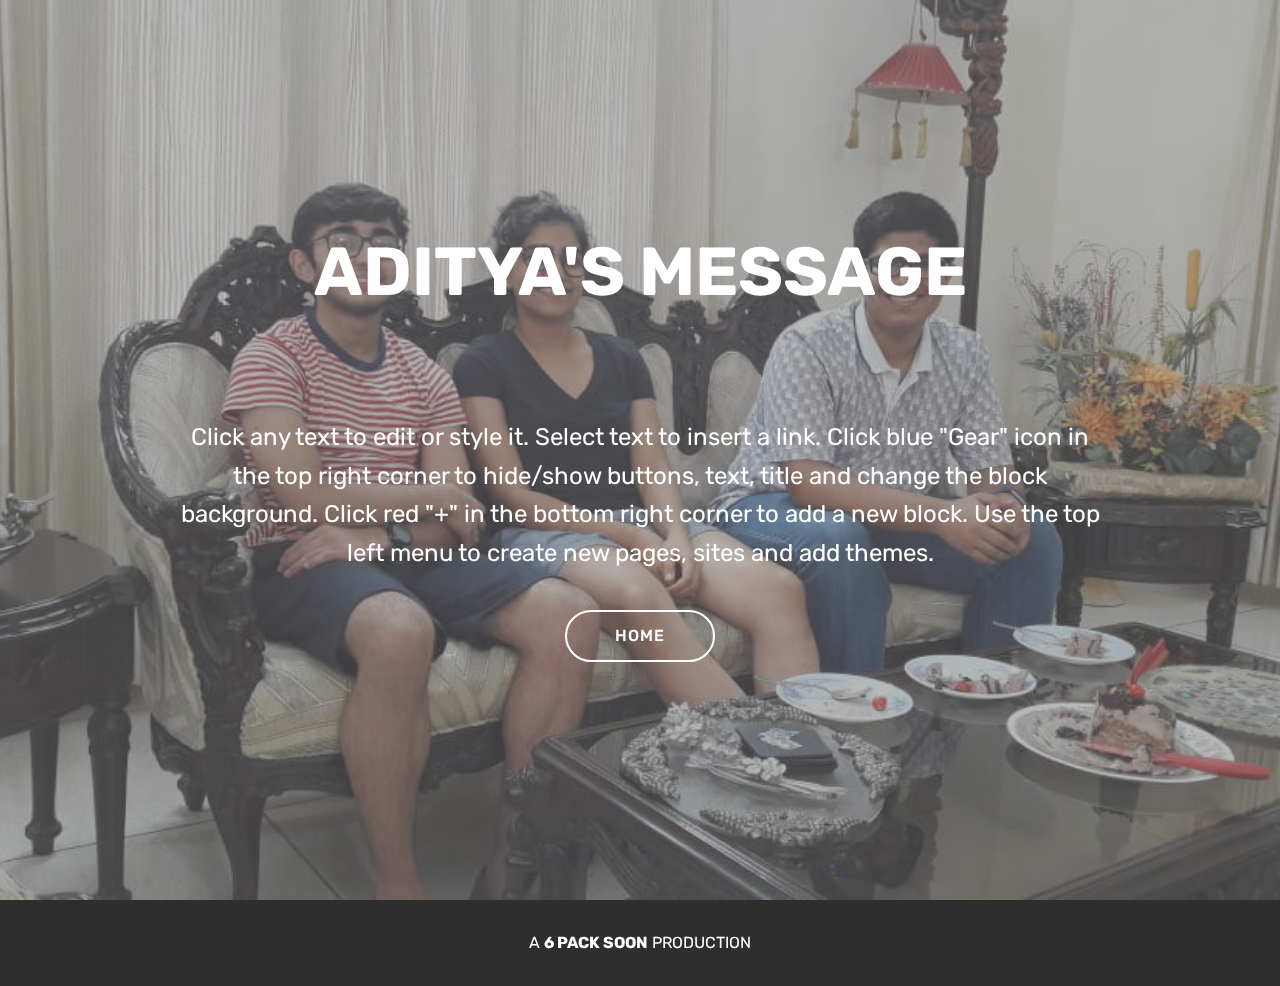
==== commit ddfd2f34: "V0.5" ====
--- a/aditya.html
+++ b/aditya.html
@@ -25,7 +25,7 @@
 
     
 
-    
+    <div class="mbr-overlay" style="opacity: 0.5; background-color: rgb(118, 118, 118);"></div>
 
     <div class="container align-center">
         <div class="row justify-content-md-center">
@@ -35,14 +35,14 @@
                 <p class="mbr-text pb-3 mbr-fonts-style display-5">
                     Click any text to edit or style it. Select text to insert a link. Click blue "Gear" icon in the top right corner to hide/show buttons, text, title and change the block background. Click red "+" in the bottom right corner to add a new block. Use the top left menu to create new pages, sites and add themes.
                 </p>
-                
+                <div class="mbr-section-btn"><a class="btn btn-md btn-white-outline display-4" href="index.html">HOME</a></div>
             </div>
         </div>
     </div>
     
 </section>
 
-<section class="engine"><a href="https://mobirise.info/g">build your own site</a></section><section once="" class="cid-r70JUqGux0" id="footer6-n">
+<section class="engine"><a href="https://mobirise.info">Mobirise</a></section><section once="" class="cid-r70JUqGux0" id="footer6-n">
 
     
 
--- a/assets/mobirise/css/mbr-additional.css
+++ b/assets/mobirise/css/mbr-additional.css
@@ -1388,7 +1388,7 @@
   background-color: #2e2e2e;
 }
 .cid-r6RoC9FfUv {
-  background-image: url("../../../assets/images/jumbotron.jpg");
+  background-image: url("../../../assets/images/whatsapp-image-2018-10-07-at-12.37.12-pm-1600x1066.jpg");
 }
 .cid-r70JRfqU8R {
   padding-top: 30px;
@@ -1396,7 +1396,10 @@
   background-color: #2e2e2e;
 }
 .cid-r6RoSCm8FT {
-  background-image: url("../../../assets/images/jumbotron.jpg");
+  background-image: url("../../../assets/images/img-20180714-wa0004-1032x581.jpg");
+}
+.cid-r6RoSCm8FT H1 {
+  color: #ffffff;
 }
 .cid-r70JUqGux0 {
   padding-top: 30px;
@@ -1404,8 +1407,8 @@
   background-color: #2e2e2e;
 }
 .cid-r6VSeH2wRU {
-  padding-top: 60px;
-  padding-bottom: 60px;
+  padding-top: 45px;
+  padding-bottom: 0px;
   background-color: #ffffff;
 }
 .cid-r6VSeH2wRU .mbr-section-subtitle {
@@ -1473,6 +1476,11 @@
   transition: 0.2s background ease-in-out;
   background: linear-gradient(to left, #554346, #45505b) !important;
 }
+.cid-r72TeGwHRp {
+  padding-top: 0px;
+  padding-bottom: 30px;
+  background-color: #ffffff;
+}
 .cid-r70JX8T9UZ {
   padding-top: 30px;
   padding-bottom: 30px;
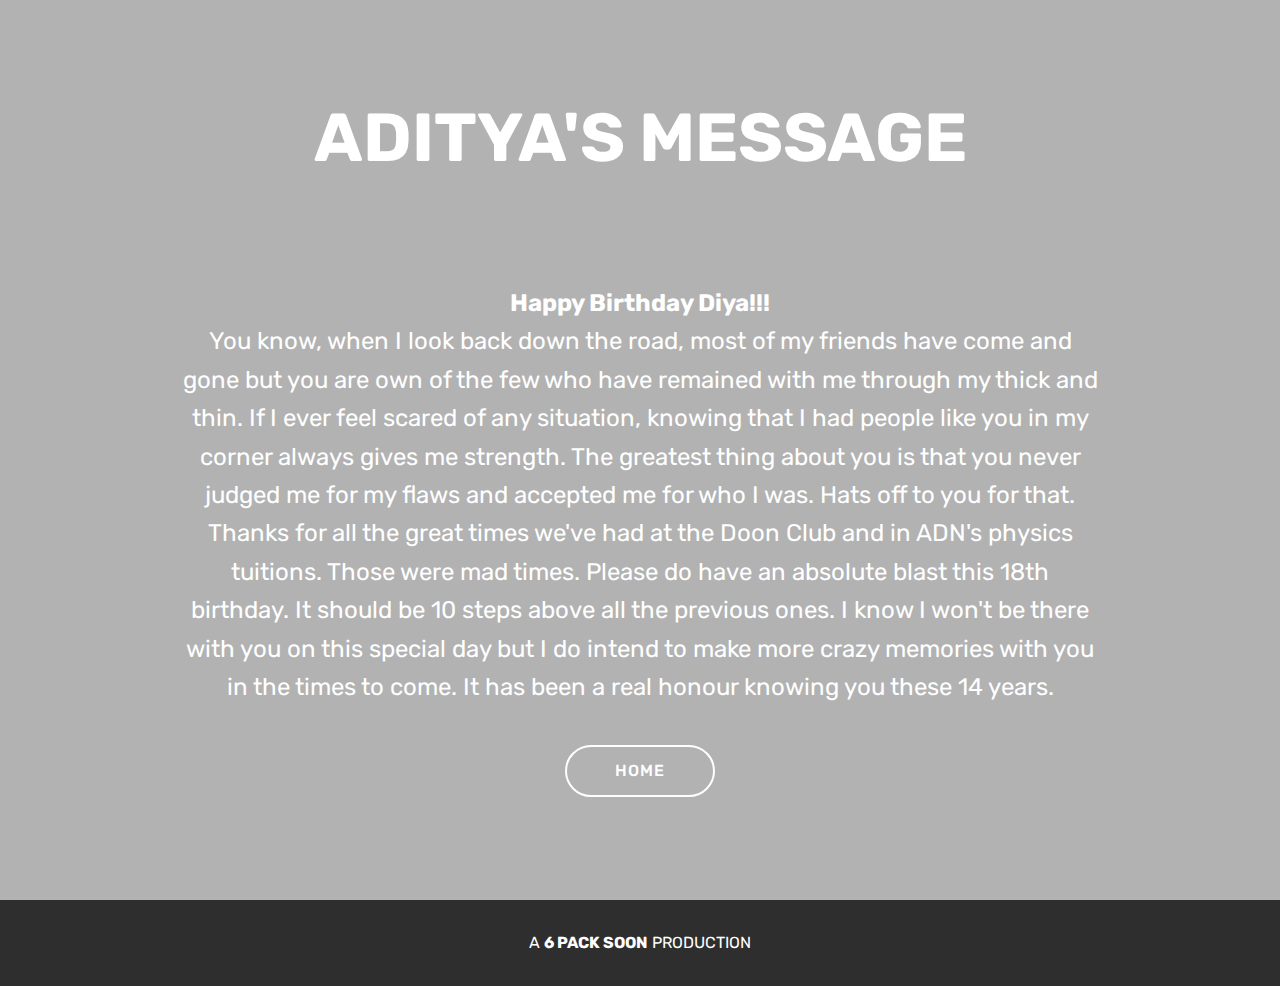
==== commit d318b54b: "V1.0" ====
--- a/aditya.html
+++ b/aditya.html
@@ -32,9 +32,8 @@
             <div class="mbr-white col-md-10">
                 <h1 class="mbr-section-title mbr-bold pb-3 mbr-fonts-style display-1">ADITYA'S MESSAGE<br><br></h1>
                 
-                <p class="mbr-text pb-3 mbr-fonts-style display-5">
-                    Click any text to edit or style it. Select text to insert a link. Click blue "Gear" icon in the top right corner to hide/show buttons, text, title and change the block background. Click red "+" in the bottom right corner to add a new block. Use the top left menu to create new pages, sites and add themes.
-                </p>
+                <p class="mbr-text pb-3 mbr-fonts-style display-5"><strong>
+                    Happy Birthday Diya!!!</strong> <br>You know, when I look back down the road, most of my friends have come and gone but you are own of the few who have remained with me through my thick and thin. If I ever feel scared of any situation, knowing that I had people like you in my corner always gives me strength. The greatest thing about you is that you never judged me for my flaws and accepted me for who I was. Hats off to you for that. Thanks for all the great times we've had at the Doon Club and in ADN's physics tuitions. Those were mad times. Please do have an absolute blast this 18th birthday. It should be 10 steps above all the previous ones. I know I won't be there with you on this special day but I do intend to make more crazy memories with you in the times to come. It has been a real honour knowing you these 14 years.<br></p>
                 <div class="mbr-section-btn"><a class="btn btn-md btn-white-outline display-4" href="index.html">HOME</a></div>
             </div>
         </div>
@@ -42,7 +41,7 @@
     
 </section>
 
-<section class="engine"><a href="https://mobirise.info">Mobirise</a></section><section once="" class="cid-r70JUqGux0" id="footer6-n">
+<section class="engine"><a href="https://mobirise.info/s">bootstrap themes</a></section><section once="" class="cid-r70JUqGux0" id="footer6-n">
 
     
 
--- a/assets/mobirise/css/mbr-additional.css
+++ b/assets/mobirise/css/mbr-additional.css
@@ -1388,7 +1388,7 @@
   background-color: #2e2e2e;
 }
 .cid-r6RoC9FfUv {
-  background-image: url("../../../assets/images/whatsapp-image-2018-10-07-at-12.37.12-pm-1600x1066.jpg");
+  background-image: url("../../../assets/images/img-20180714-wa0004-1032x581.jpg");
 }
 .cid-r70JRfqU8R {
   padding-top: 30px;
@@ -1396,7 +1396,7 @@
   background-color: #2e2e2e;
 }
 .cid-r6RoSCm8FT {
-  background-image: url("../../../assets/images/img-20180714-wa0004-1032x581.jpg");
+  background-image: url("../../../assets/images/dsc00140-1-2000x1500.jpg");
 }
 .cid-r6RoSCm8FT H1 {
   color: #ffffff;
